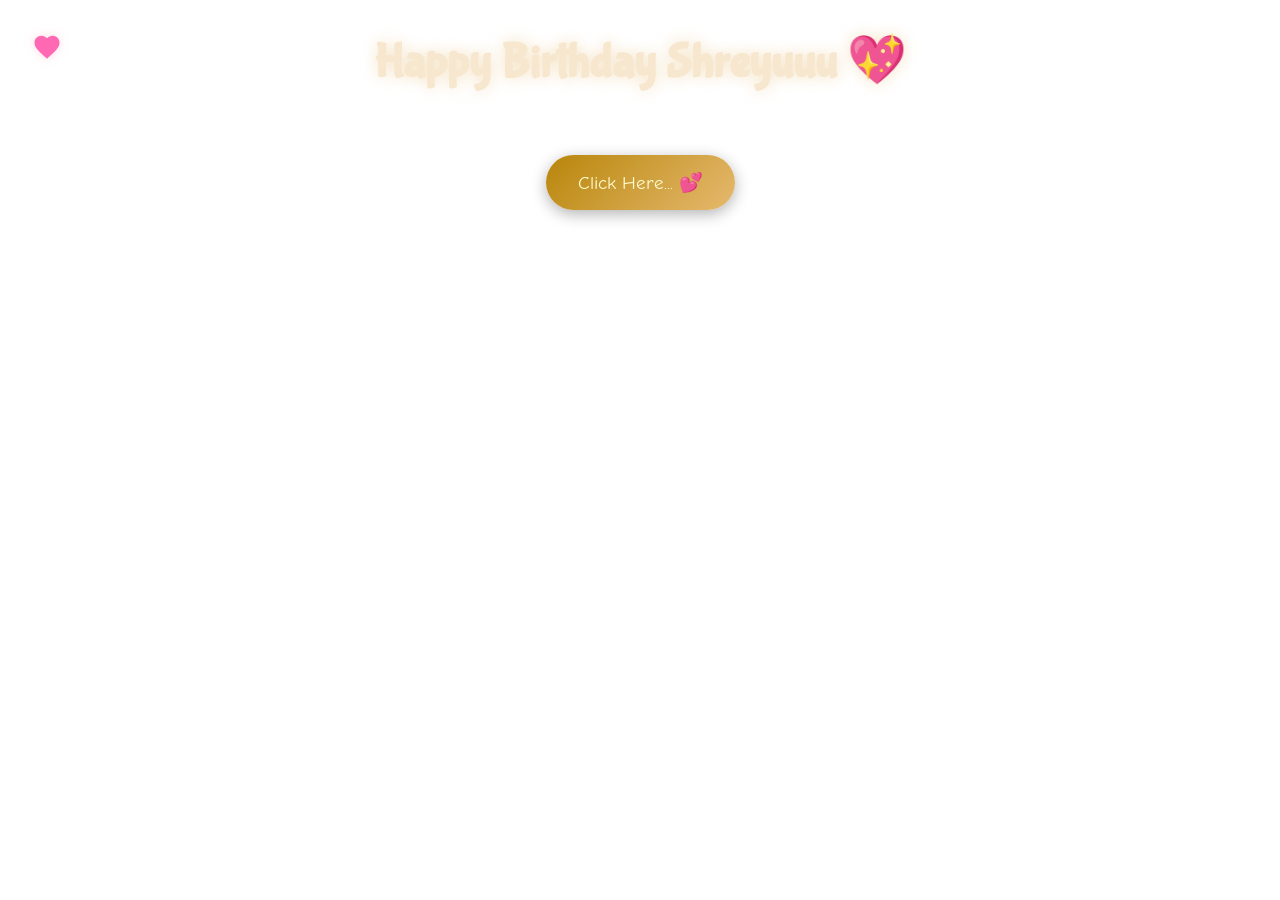
==== cause.html @ af65b840 "Add files via upload" ====
<!DOCTYPE html>
<html lang="en">
<head>
    <meta charset="UTF-8">
    <meta name="viewport" content="width=device-width, initial-scale=1.0">
    <title>Why You're My Best Friend! 💖</title>
    <script src="https://cdnjs.cloudflare.com/ajax/libs/gsap/3.12.2/gsap.min.js"></script>
    <link rel="stylesheet" href="./cause.css">
    <style>
       
    </style>
</head>
<body>
    <div class="custom-cursor">
        <svg viewBox="0 0 24 24">
            <path fill="#ff69b4" d="M12 21.35l-1.45-1.32C5.4 15.36 2 12.28 2 8.5 2 5.42 4.42 3 7.5 3c1.74 0 3.41.81 4.5 2.09C13.09 3.81 14.76 3 16.5 3 19.58 3 22 5.42 22 8.5c0 3.78-3.4 6.86-8.55 11.54L12 21.35z"/>
        </svg>
    </div>
    <audio id="bg-audio" loop>
      <source src="/images/page2.mp3" type="audio/mpeg">
    </audio>
    <div class="container">
        <h1>Happy Birthday Shreyuuu 💖</h1>
        
        <div id="reasons-container"></div>
        
        <button class="shuffle-button">Click Here... 💕</button>
        <!-- <div class="reason-counter"></div> -->

        <div class="ending-section">
            <div class="teddy-hug">
                <img src="images/trips2.jpg" alt="Teddy Hug">
            </div>
            <div class="ending-text">You're the BESTEST ! 💖</div>
        </div>
    </div>

    <script src="cause.js">
       
    </script>
</body>
</html>
---- cause.css ----
@import url('https://fonts.googleapis.com/css2?family=Bubblegum+Sans&family=Comic+Neue:wght@700&family=Quicksand:wght@500&display=swap');

* {
    margin: 0;
    padding: 0;
    box-sizing: border-box;
    cursor: none;
}

body {
    min-height: 100vh;
    /* background: linear-gradient(-45deg, #ffe6e6, #e6e6ff, #ffebf5); */
    /* background-size: 400% 400%; */
    background: url(images/bg1.jpg);
    animation: gradientBG 15s ease infinite;
    font-family: 'Quicksand', sans-serif;
    overflow-x: hidden;
    padding: 2rem;
}

.custom-cursor {
    width: 30px;
    height: 30px;
    position: fixed;
    pointer-events: none;
    z-index: 9999;
    mix-blend-mode: difference;
    transition: transform 0.1s;
}

.custom-cursor svg {
    width: 100%;
    height: 100%;
    filter: drop-shadow(0 0 5px rgba(255, 182, 193, 0.5));
}

.container {
    max-width: 1200px;
    margin: 0 auto;
    text-align: center;
    position: relative;
    z-index: 1;
}

h1 {
    font-family: 'Bubblegum Sans', cursive;
    font-size: 3rem;
    color: #F7E7CE;
    /* text-shadow: 2px 2px 4px rgba(255, 105, 180, 0.3); */
    text-shadow:  0 0 15px rgba(230, 185, 110, 0.4);
    margin-bottom: 2rem;
    animation: bounce 1s ease infinite;
}

.reason-card {
    background: rgba(10, 10, 10, 0.75);;
    border-radius: 20px;
    padding: 2rem;
    margin: 1.5rem;
    backdrop-filter: blur(12px); /* This is the "magic" for the aesthetic */
    -webkit-backdrop-filter: blur(12px);
    border: 1px solid rgba(230, 185, 110, 0.15);
    /* box-shadow: 0 5px 15px rgba(0, 0, 0, 0.1); */
    box-shadow: 0 5px 15px rgba(0, 0, 0, 0.9);
    transition: transform 0.3s, box-shadow 0.3s;
    /* transition: all 0.5s cubic-bezier(0.4, 0, 0.2, 1); */
    cursor: pointer;
    position: relative;
    overflow: hidden;
}

.reason-card:hover {
    transform: translateY(-5px);
    /* box-shadow: 0 8px 25px rgba(255, 105, 180, 0.2); */
    background: rgba(20, 20, 20, 0.8);
    border-color: rgba(230, 185, 110, 0.4); 
    
    /* 3. Soft upward lift */
    transform: translateY(-8px); 
    
    /* 4. Increase the shadow and add a subtle gold "underglow" */
    box-shadow: 0 20px 40px rgba(0, 0, 0, 0.7), 
                0 0 15px rgba(230, 185, 110, 0.1);
}

.reason-text {
    color: #ffdfa0;
    font-size: 1.2rem;
    margin-bottom: 1rem;
    position: relative;
    z-index: 2;
}

.gif-overlay {
    position: absolute;
    top: 0;
    left: 0;
    width: 100%;
    height: 100%;
    background: rgba(10, 10, 10, 0.1);
    display: flex;
    align-items: center;
    justify-content: center;
    opacity: 0;
    transition: opacity 0.3s;
    z-index: 1;
}

.reason-card:hover .gif-overlay {
    opacity: 1;
}

.shuffle-button {
    background: linear-gradient(135deg, #b8860b 0%, #e6b96e 100%);
    border: none;
    border-radius: 50px;
    padding: 1rem 2rem;
    font-size: 1.2rem;
    color: #fffdd0;
    margin: 2rem 0;
    cursor: pointer;
    transition: transform 0.3s;
    font-family: 'Comic Neue', cursive;
    box-shadow: 0 4px 15px rgba(0, 0, 0, 0.3);
}

.shuffle-button:hover {
    transform: scale(1.1);
}

.floating {
    position: fixed;
    pointer-events: none;
    animation: float 3s ease-in-out infinite;
}

.ending-section {
    margin-top: 4rem;
    padding: 2rem;
    text-align: center;
}

.ending-text {
    font-family: 'Bubblegum Sans', cursive;
    font-size: 2rem;
    color: #ff69b4;
    margin-bottom: 2rem;
    opacity: 0;
    transform: translateY(20px);
}

.teddy-hug {
    width: 200px;
    margin: 0 auto;
    transform: scale(0);
}

@keyframes gradientBG {
    0% { background-position: 0% 50%; }
    50% { background-position: 100% 50%; }
    100% { background-position: 0% 50%; }
}

@keyframes float {
    0%, 100% { transform: translateY(0); }
    50% { transform: translateY(-20px); }
}

@keyframes bounce {
    0%, 100% { transform: translateY(0); }
    50% { transform: translateY(-10px); }
}

@media (max-width: 768px) {
    h1 { font-size: 2rem; }
    .reason-card { margin: 1rem; }
    .reason-text { font-size: 1rem; }
}
.shuffle-button {
    background: linear-gradient(135deg, #b8860b 0%, #e6b96e 100%);
    border: none;
    border-radius: 50px;
    padding: 1rem 2rem;
    font-size: 1.2rem;
    color: #fffdd0;
    margin: 2rem 0;
    cursor: pointer;
    transition: all 0.3s;
    font-family: 'Comic Neue', cursive;
    box-shadow: 0 4px 15px rgba(0, 0, 0, 0.3);
}

.shuffle-button.story-mode {
    background: linear-gradient(135deg, #b8860b 0%, #e6b96e 100%);
    transform: scale(1.1);
}

.shuffle-button:hover {
    transform: scale(1.1);
}

.shuffle-button.story-mode:hover {
    transform: scale(1.2);
}

.reason-counter {
    font-size: 0.9rem;
    color: #ff69b4;
    margin-top: 1rem;
    opacity: 0.7;
}
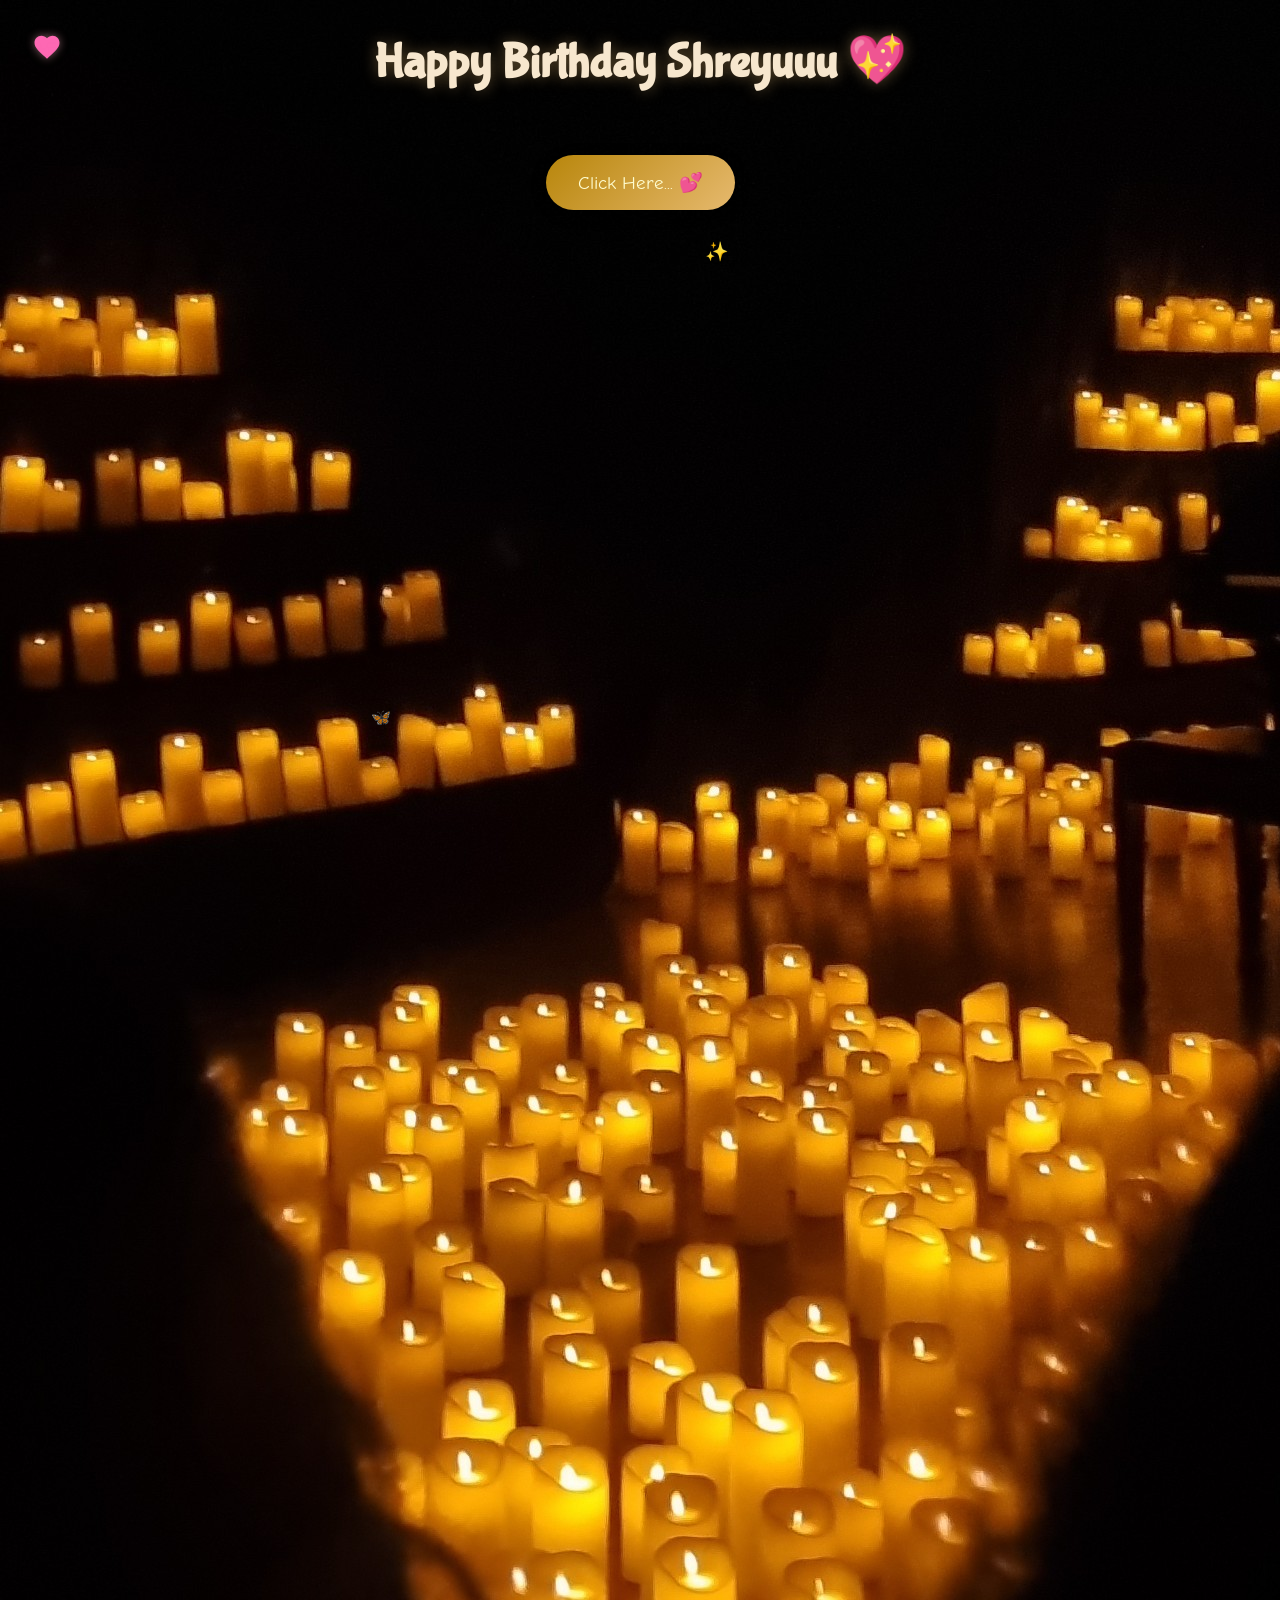
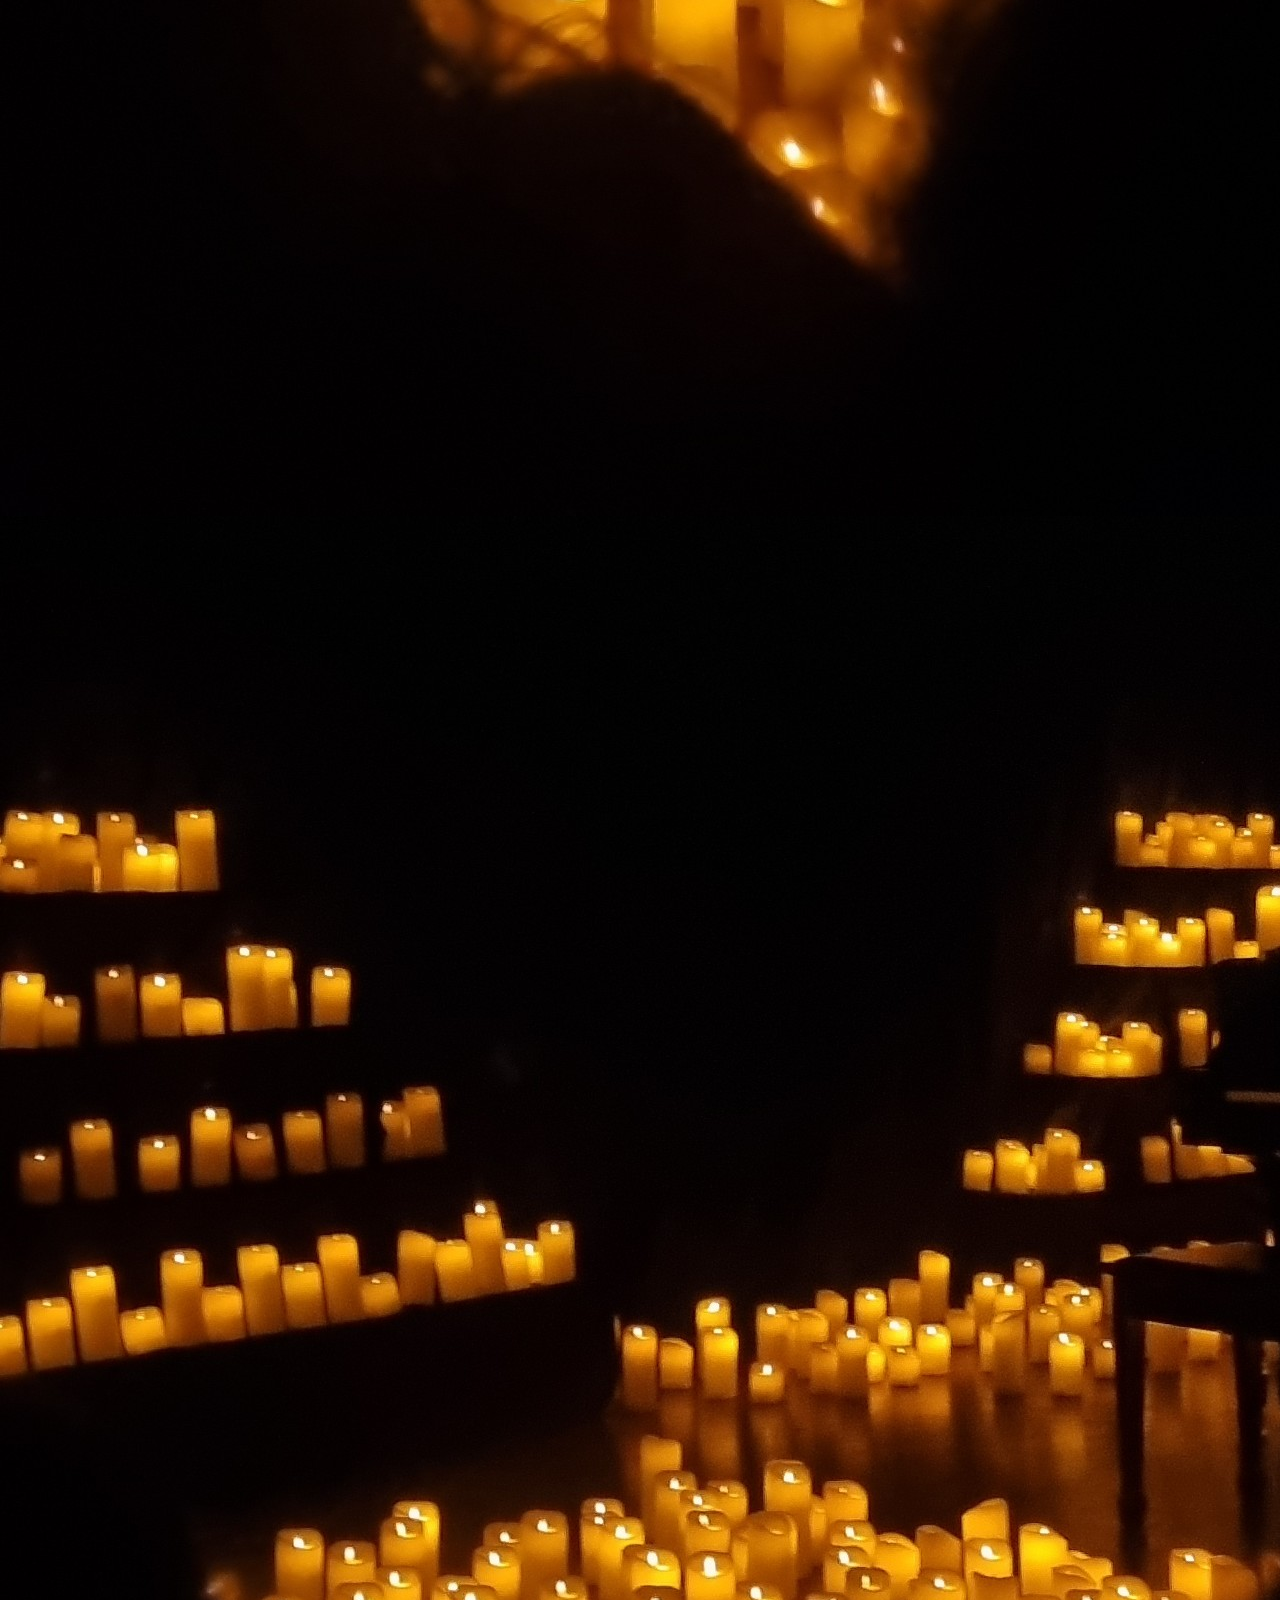
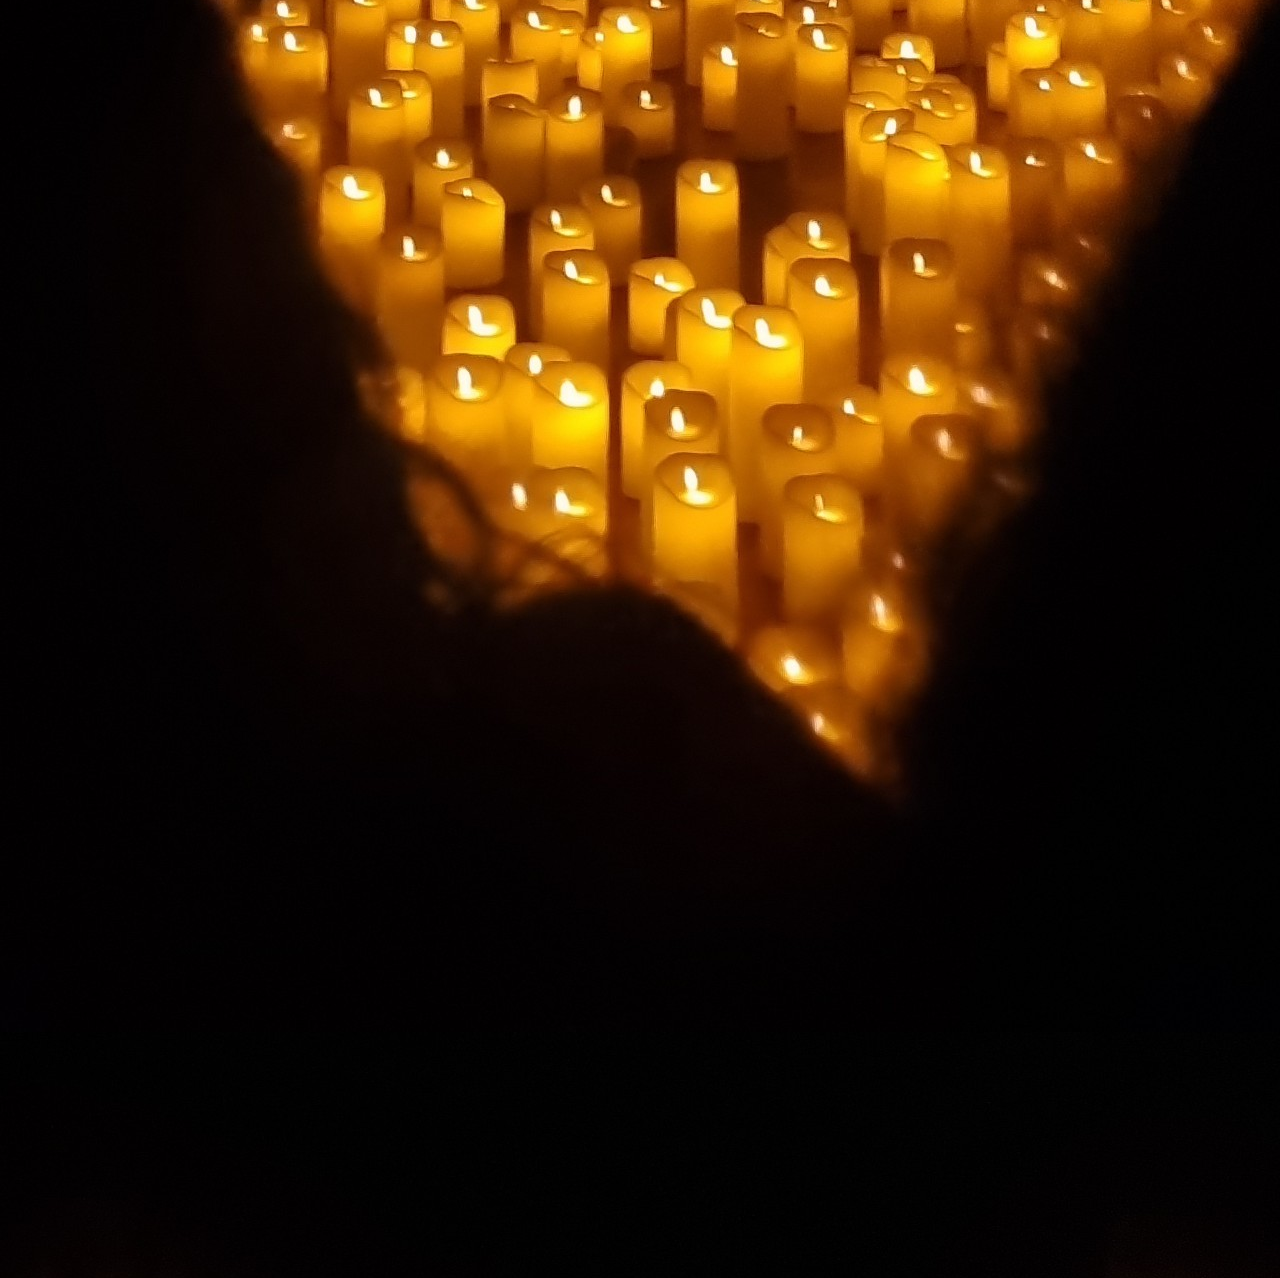
==== commit 57405c42: "Fix audio playback: change absolute paths to relative paths" ====
--- a/cause.html
+++ b/cause.html
@@ -17,7 +17,7 @@
         </svg>
     </div>
     <audio id="bg-audio" loop>
-      <source src="/images/page2.mp3" type="audio/mpeg">
+      <source src="./images/page2.mp3" type="audio/mpeg">
     </audio>
     <div class="container">
         <h1>Happy Birthday Shreyuuu 💖</h1>
